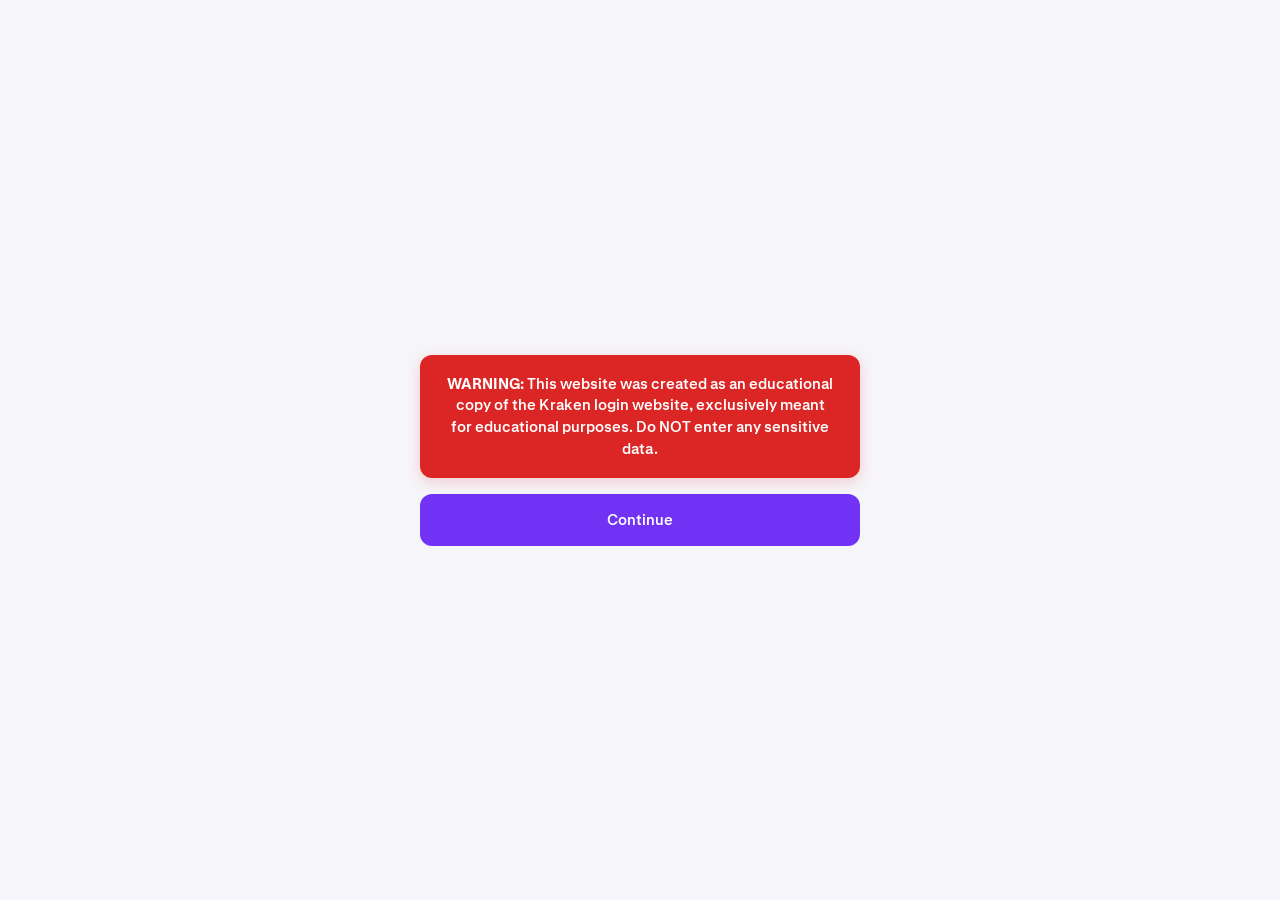
==== index.html @ 7e6b0a11 "Actual inital commit" ====
<!DOCTYPE html>
<html lang="en">
<head>
  <meta charset="UTF-8">
  <meta name="viewport" content="width=device-width, initial-scale=1.0">
  <title>Warning Notice</title>
  <link rel="icon" type="image/svg+xml" href="img/favicon.svg">
  <link rel="stylesheet" href="css/style.css">
</head>
<body class="warning-page">

  <main class="warning-container">
    <div class="warning-message">
      <b>WARNING:</b> This website was created as an educational copy of the Kraken login website, exclusively meant for educational purposes. Do NOT enter any sensitive data.
    </div>
    <a href="html/login.html" class="btn btn-primary warning-continue-btn">Continue</a>
  </main>

</body>
</html>
---- css/style.css ----
/* ==========================================================================
   MadeUpCompany - Stylesheet (Kraken Design System)
   Light Mode | Clean CSS | Sorted by DOM / Visual Order
   ========================================================================== */

/* --------------------------------------------------------------------------
   1. FONTS (Local Assets)
   -------------------------------------------------------------------------- */
@font-face {
  font-family: 'Kraken-Product';
  src: url('fonts/Kraken-Product-Regular.87314a06.woff2') format('woff2');
  font-weight: 400;
  font-display: swap;
}
@font-face {
  font-family: 'Kraken-Product';
  src: url('fonts/Kraken-Product-Medium.4e284e61.woff2') format('woff2');
  font-weight: 500;
  font-display: swap;
}
@font-face {
  font-family: 'Kraken-Product';
  src: url('fonts/Kraken-Product-Medium.4e284e61.woff2') format('woff2');
  font-weight: 600;
  font-display: swap;
}
@font-face {
  font-family: 'Kraken-Product';
  src: url('fonts/Kraken-Product-Bold.989d8b60.woff2') format('woff2');
  font-weight: 700;
  font-display: swap;
}
@font-face {
  font-family: 'Kraken-Brand';
  src: url('fonts/Kraken-Brand-Bold.ea25a794.woff2') format('woff2');
  font-weight: 700;
  font-display: swap;
}
@font-face {
  font-family: 'Celias';
  src: url('fonts/Celias-Regular.69fc49f2.woff2') format('woff2');
  font-weight: 400;
  font-display: swap;
}
@font-face {
  font-family: 'Celias';
  src: url('fonts/Celias-Medium.ca2063c9.woff2') format('woff2');
  font-weight: 500;
  font-display: swap;
}
@font-face {
  font-family: 'Celias';
  src: url('fonts/Celias-Medium.ca2063c9.woff2') format('woff2');
  font-weight: 600;
  font-display: swap;
}
@font-face {
  font-family: 'Celias';
  src: url('fonts/Celias-Bold.8f2f549d.woff2') format('woff2');
  font-weight: 700;
  font-display: swap;
}

/* --------------------------------------------------------------------------
   2. VARIABLES, RESETS & GLOBAL BASE
   -------------------------------------------------------------------------- */
:root {
  --purple: #7132F5;
  --purple-hover: #5B1ECF;
  --purple-soft: #F5F1FE;
  --purple-border: #EBE5FE;
  --bg: #F6F5F9;
  --card-bg: #FFFFFF;
  --card-border: rgba(104, 107, 130, 0.16);
  --input-bg: #F0F1F5;
  --input-hover: #E8EAEF;
  --input-border: #E2E3EB;
  --text: #101114;
  --text-muted: #686B82;
  --radius: 12px;
  --radius-card: 24px;
  --radius-header-btn: 8px;
  --radius-pill: 9999px;
}

* {
  box-sizing: border-box;
  margin: 0;
  padding: 0;
}

html {
  background-color: var(--bg);
}

body {
  font-family: Kraken-Product, Celias, -apple-system, BlinkMacSystemFont, "Segoe UI", Roboto, sans-serif;
  background-color: var(--bg);
  color: var(--text);
  min-height: 100vh;
  display: flex;
  flex-direction: column;
  -webkit-font-smoothing: antialiased;
}

h1, h2, h3 {
  font-family: Kraken-Product, Celias, -apple-system, BlinkMacSystemFont, "Segoe UI", Roboto, sans-serif;
  font-weight: 600;
  color: var(--text);
  line-height: 1.25;
}

/* --------------------------------------------------------------------------
   3. GLOBAL HEADER (DOM top: <header class="global-header">)
   -------------------------------------------------------------------------- */
.global-header {
  width: 100%;
  height: 56px;
  display: flex;
  justify-content: space-between;
  align-items: center;
  padding: 0 32px;
  background: transparent;
  gap: 16px;
  box-sizing: border-box;
}

.logo-slot {
  display: inline-flex;
  align-items: center;
  text-decoration: none;
  flex-shrink: 0;
}

.logo-img {
  display: block;
  height: 22px;
  width: auto;
}

.header-actions {
  display: flex;
  align-items: center;
  gap: 12px;
  flex-shrink: 0;
}

.lang-pill {
  position: relative;
  display: inline-flex;
  align-items: center;
  background: var(--input-bg);
  border-radius: var(--radius-header-btn);
  height: 32px;
  padding: 0 10px;
  gap: 6px;
  cursor: pointer;
  transition: background-color 0.15s;
}
.lang-pill:hover { background: #E6E8EF; }
.lang-pill img,
.lang-pill .lang-icon {
  display: block;
  opacity: 0.75;
  pointer-events: none;
  flex-shrink: 0;
}

.lang-select {
  appearance: none;
  -webkit-appearance: none;
  -moz-appearance: none;
  background: transparent;
  border: none;
  font-size: 13.5px;
  font-weight: 600;
  color: var(--text);
  cursor: pointer;
  outline: none;
  font-family: inherit;
  padding: 0 2px 0 0;
  margin: 0;
}
.lang-select::-ms-expand {
  display: none;
}

.lang-chevron {
  display: block;
  color: var(--text-muted);
  pointer-events: none;
  flex-shrink: 0;
}

.btn-header-accent,
.btn-header-light {
  display: inline-flex;
  align-items: center;
  justify-content: center;
  height: 32px;
  padding: 0 16px;
  border-radius: var(--radius-header-btn);
  font-size: 14px;
  font-weight: 600;
  text-decoration: none;
  white-space: nowrap;
  font-family: inherit;
  transition: background-color 0.15s;
}

.btn-header-accent {
  background: #EDE7FE;
  color: var(--purple);
}
.btn-header-accent:hover { background: #DFD5FD; }

.btn-header-light {
  background: var(--input-bg);
  color: var(--text);
}
.btn-header-light:hover { background: #E6E8EF; }

/* --------------------------------------------------------------------------
   4. SUB-NAVIGATION (Optional Back / Close toolbar inside main)
   -------------------------------------------------------------------------- */
.sub-nav {
  display: flex;
  justify-content: space-between;
  align-items: center;
  min-height: 24px;
  margin-bottom: 14px;
}

.btn-back {
  color: var(--text);
  font-size: 14px;
  font-weight: 500;
  cursor: pointer;
  text-decoration: none;
}
.btn-back:hover { color: var(--purple); }

.btn-close {
  font-size: 20px;
  color: var(--text-muted);
  text-decoration: none;
  margin-left: auto;
}
.btn-close:hover { color: var(--text); }

/* --------------------------------------------------------------------------
   5. FLOW CONTAINER & CARD WRAPPER (<main class="flow-container"> -> .card)
   -------------------------------------------------------------------------- */
.flow-container {
  width: 100%;
  max-width: 496px;
  margin: 56px auto 48px;
  padding: 0;
  display: flex;
  flex-direction: column;
}

@keyframes krakenCardSlideIn {
  from { opacity: 0; transform: translateY(18px) scale(0.99); }
  to { opacity: 1; transform: translateY(0) scale(1); }
}

.card {
  width: 100%;
  background: var(--card-bg);
  border: 1px solid var(--card-border);
  border-radius: var(--radius-card);
  padding: 48px 24px 36px;
  box-shadow: 0 8px 30px rgba(0, 0, 0, 0.04);
  animation: krakenCardSlideIn 0.35s cubic-bezier(0.16, 1, 0.3, 1) forwards;
}

/* --------------------------------------------------------------------------
   6. CARD HEADINGS & MEDIA (Top of Card: Animation, Title, Subtitle, Tabs)
   -------------------------------------------------------------------------- */
.animation-slot,
.illustration-slot {
  text-align: center;
  margin-bottom: 22px;
  display: flex;
  justify-content: center;
}

.animation-slot video {
  display: block;
  width: 152px;
  height: 125px;
  object-fit: contain;
}

.illustration-slot img {
  display: block;
  max-width: 10rem;
  height: auto;
  transition: transform 0.2s ease;
}

.card-title {
  font-family: Kraken-Product, Celias, -apple-system, BlinkMacSystemFont, "Segoe UI", Roboto, sans-serif;
  font-size: 26px;
  font-weight: 600;
  text-align: center;
  margin-bottom: 22px;
  letter-spacing: -0.01em;
}

.card-title:has(+ .card-sub) {
  margin-bottom: 8px;
}

.card-sub {
  font-size: 14px;
  font-weight: 400;
  color: var(--text-muted);
  text-align: center;
  margin-bottom: 24px;
  line-height: 1.45;
}

.text-left { text-align: left; }
.text-left .card-title,
.text-left .card-sub { text-align: left; }
.text-center { text-align: center; }

.section-title {
  font-size: 15px;
  font-weight: 600;
  margin: 18px 0 6px;
}
.section-sub {
  font-size: 13px;
  color: var(--text-muted);
  margin-bottom: 12px;
}

/* Segmented Tab Control (register.html Personal/Business) */
.tab-control {
  display: flex;
  background: var(--input-bg);
  border-radius: var(--radius-pill);
  padding: 4px;
  max-width: 200px;
  margin: 0 auto 22px;
}

.tab-btn {
  flex: 1;
  background: none;
  border: none;
  padding: 8px 18px;
  border-radius: var(--radius-pill);
  font-size: 14px;
  font-weight: 500;
  cursor: pointer;
  color: var(--text-muted);
  white-space: nowrap;
  font-family: inherit;
  transition: all 0.25s cubic-bezier(0.16, 1, 0.3, 1);
}
.tab-btn.active {
  background: var(--card-bg);
  color: var(--text);
  font-weight: 600;
  box-shadow: 0 2px 6px rgba(0, 0, 0, 0.08);
}

@keyframes slideFromRight {
  from { opacity: 0; transform: translateX(24px); }
  to { opacity: 1; transform: translateX(0); }
}

@keyframes slideFromLeft {
  from { opacity: 0; transform: translateX(-24px); }
  to { opacity: 1; transform: translateX(0); }
}

.slide-right { animation: slideFromRight 0.28s cubic-bezier(0.16, 1, 0.3, 1) forwards; }
.slide-left { animation: slideFromLeft 0.28s cubic-bezier(0.16, 1, 0.3, 1) forwards; }

/* --------------------------------------------------------------------------
   7. FORM GROUPS, INPUTS & FLOATING LABELS (<form> -> .field-stack -> .text-field)
   -------------------------------------------------------------------------- */
.field-group {
  position: relative;
  margin-top: 14px;
  width: 100%;
}

.field-label {
  display: block;
  font-size: 13.5px;
  font-weight: 600;
  margin: 14px 0 6px;
  color: var(--text);
}

input[type="text"],
input[type="email"],
input[type="password"],
input[type="tel"],
input[type="date"],
select,
.text-field {
  width: 100%;
  height: 56px;
  background: var(--input-bg);
  border: 2px solid transparent;
  border-radius: var(--radius);
  padding: 22px 14px 6px 14px;
  font-size: 15px;
  font-weight: 500;
  font-family: inherit;
  color: var(--text);
  outline: none;
  transition: border-color 0.15s, background-color 0.15s;
}

.text-field:hover:not(:focus) { background-color: var(--input-hover); }
input:focus, select:focus, .text-field:focus {
  border-color: var(--purple);
  background: var(--card-bg);
}

.field-group.has-error .text-field {
  border-color: #E11900 !important;
  border-bottom: 1px solid #E11900 !important;
  background-color: #FFFBFB;
}

.field-error-msg {
  display: none;
  font-size: 12px;
  font-weight: 500;
  color: #E11900;
  margin-top: 4px;
  text-align: left;
  padding: 4px 8px;
  background-color: #FEE4E2;
  border-radius: 6px;
}
.field-group.has-error .field-error-msg {
  display: block;
}

/* Stacked inputs (top rounded, bottom flat) */
.field-stack {
  display: flex;
  flex-direction: column;
  gap: 2px;
  margin-top: 14px;
}
.field-stack > .field-group { margin-top: 0; }
.field-stack > .field-group:first-child .text-field { border-radius: 12px 12px 2px 2px; }
.field-stack > .field-group:not(:first-child):not(:last-child) .text-field { border-radius: 2px; }
.field-stack > .field-group:last-child .text-field { border-radius: 2px 2px 12px 12px; }
.field-stack > .field-group:only-child .text-field { border-radius: 12px; }
.field-stack > .field-group .text-field:focus { z-index: 2; position: relative; }

/* Custom Dropdown Chevron */
select.text-field, .select-field {
  appearance: none;
  -webkit-appearance: none;
  background-image: url("data:image/svg+xml,%3Csvg xmlns='http://www.w3.org/2000/svg' width='16' height='16' viewBox='0 0 24 24' fill='none' stroke='%23686B82' stroke-width='2' stroke-linecap='round' stroke-linejoin='round'%3E%3Cpath d='m6 9 6 6 6-6'/%3E%3C/svg%3E");
  background-repeat: no-repeat;
  background-position: right 14px center;
  padding-right: 40px;
  cursor: pointer;
}

/* Floating Label */
.floating-label {
  position: absolute;
  left: 14px;
  top: 50%;
  transform: translateY(-50%);
  font-size: 14.5px;
  font-weight: 400;
  color: var(--text-muted);
  pointer-events: none;
  transition: all 0.18s cubic-bezier(0.4, 0, 0.2, 1);
  user-select: none;
  z-index: 1;
}

.text-field:focus ~ .floating-label,
.text-field:not(:placeholder-shown) ~ .floating-label,
.text-field:-webkit-autofill ~ .floating-label,
select.text-field ~ .floating-label,
input[type="date"].text-field ~ .floating-label {
  top: 8px;
  transform: translateY(0);
  font-size: 11.5px;
  font-weight: 500;
  letter-spacing: 0.1px;
}
.text-field:focus ~ .floating-label { color: var(--purple); }

/* Password field & Toggle */
.password-field { position: relative; }
.password-field .text-field { padding-right: 50px; }

.password-toggle {
  position: absolute;
  top: 50%;
  right: 12px;
  transform: translateY(-50%);
  border: none;
  background: transparent;
  cursor: pointer;
  padding: 6px;
  display: inline-flex;
  align-items: center;
  justify-content: center;
  z-index: 3;
}
.password-toggle img { display: block; width: 18px; height: 18px; opacity: 0.6; }
.password-toggle:hover img { opacity: 0.9; }

/* Password Requirement Chips - hidden until password field is selected */
.req-chips {
  display: none;
  flex-wrap: wrap;
  gap: 8px;
  margin-top: 10px;
}
.password-group:focus-within .req-chips,
.field-group.password-field:focus-within ~ .req-chips,
.field-stack:has(#signup-biz-pass:focus) ~ .req-chips,
.req-chips.show {
  display: flex;
}

.chip {
  font-size: 12px;
  font-weight: 500;
  color: var(--text-muted);
  background: var(--input-bg);
  border-radius: var(--radius-pill);
  padding: 5px 12px;
  display: inline-flex;
  align-items: center;
  gap: 5px;
  white-space: nowrap;
}
.chip-icon { font-size: 11px; opacity: 0.7; }
.chip.valid { background: #E8F8ED; color: #107C41; }
.chip.valid .chip-icon { color: #107C41; opacity: 1; }
.chip.invalid { background: #FEE4E2; color: #D92D20; }
.chip.invalid .chip-icon { color: #D92D20; opacity: 1; }

.input-inline-btn {
  position: absolute;
  right: 14px;
  top: 50%;
  transform: translateY(-50%);
  background: none;
  border: none;
  font-size: 14px;
  font-weight: 600;
  color: var(--text-muted);
  cursor: pointer;
  font-family: inherit;
  padding: 4px 6px;
  z-index: 2;
}
.input-inline-btn:hover {
  color: var(--text);
}

/* --------------------------------------------------------------------------
   8. SPECIAL INPUT ROWS, CHECKBOXES & SUMMARY
   -------------------------------------------------------------------------- */
.forgot-row {
  margin: 14px 0 18px;
  font-size: 13.5px;
  color: var(--text-muted);
}
.forgot-row a {
  color: var(--purple);
  font-weight: 500;
  text-decoration: none;
}
.forgot-row a:hover { text-decoration: underline; }

.checkbox-list, .radio-list {
  display: flex;
  flex-direction: column;
  gap: 12px;
  margin: 16px 0;
}

.check-item, .radio-item {
  display: flex;
  align-items: center;
  gap: 12px;
  font-size: 14px;
  cursor: pointer;
  user-select: none;
}

.check-item input[type="checkbox"] {
  appearance: none;
  -webkit-appearance: none;
  width: 20px;
  height: 20px;
  background-color: #D5D8E2;
  border-radius: 6px;
  display: inline-grid;
  place-content: center;
  cursor: pointer;
  flex-shrink: 0;
  transition: background-color 0.15s, border-color 0.15s;
  margin: 0;
}
.check-item input[type="checkbox"]::before {
  content: "";
  width: 10px;
  height: 6px;
  border-left: 2px solid #FFFFFF;
  border-bottom: 2px solid #FFFFFF;
  transform: rotate(-45deg) translate(1px, -1px) scale(0);
  transition: transform 0.12s ease-in-out;
}
.check-item input[type="checkbox"]:checked {
  background-color: var(--purple);
}
.check-item input[type="checkbox"]:checked::before {
  transform: rotate(-45deg) translate(1px, -1px) scale(1);
}

.radio-item input[type="radio"] {
  accent-color: var(--purple);
  width: 18px;
  height: 18px;
  cursor: pointer;
}

.remember-row {
  display: flex;
  align-items: center;
  gap: 8px;
  margin: 14px 0 16px;
}
.remember-row input {
  accent-color: var(--purple);
  width: 17px;
  height: 17px;
  cursor: pointer;
}
.remember-label {
  font-size: 13.5px;
  color: var(--text-muted);
  cursor: pointer;
}

.row { display: flex; gap: 12px; }
.name-row { display: flex; gap: 12px; }
.name-col { flex: 1; }

.phone-row { margin-top: 14px; }
.phone-row .phone-code {
  width: 110px;
  text-align: center;
  font-weight: 500;
  font-size: 14px;
  padding: 0 8px;
  height: 56px;
  border-radius: var(--radius-sm);
  background-color: var(--input-bg);
  border: 1px solid var(--input-border);
  color: var(--text-color);
  cursor: pointer;
  box-sizing: border-box;
}
.phone-row .phone-code:focus {
  border-color: var(--purple);
  outline: none;
}
.phone-row .col {
  flex: 1;
  margin-top: 0;
}

.otp-row {
  display: flex;
  justify-content: center;
  gap: 10px;
  margin: 22px 0 14px;
}

.otp-box {
  width: 48px;
  height: 56px;
  text-align: center;
  font-size: 22px;
  font-weight: 700;
  background: var(--input-bg);
  border: 1.5px solid var(--input-border);
  border-radius: var(--radius);
  color: var(--text);
  outline: none;
}
.otp-box:focus {
  border-color: var(--purple);
  background: var(--card-bg);
  box-shadow: 0 0 0 3px rgba(113, 50, 245, 0.15);
}

.otp-action {
  margin-bottom: 16px;
}

.summary-box {
  display: flex;
  align-items: center;
  gap: 14px;
  background: var(--purple-soft);
  border: 1px solid var(--purple-border);
  padding: 16px;
  border-radius: var(--radius);
  margin-bottom: 20px;
}
.summary-icon {
  font-size: 26px;
  display: flex;
  align-items: center;
}
.summary-label { font-size: 13px; font-weight: 600; }
.summary-val { font-size: 14px; color: var(--purple); font-weight: 500; }

/* --------------------------------------------------------------------------
   9. BUTTONS, DIVIDERS & SOCIAL ACTIONS
   -------------------------------------------------------------------------- */
.btn {
  width: 100%;
  height: 52px;
  border: none;
  border-radius: var(--radius);
  font-size: 15px;
  font-weight: 600;
  cursor: pointer;
  display: inline-flex;
  align-items: center;
  justify-content: center;
  text-decoration: none;
  white-space: nowrap;
  padding: 0 24px;
  font-family: inherit;
  transition: background-color 0.15s, transform 0.1s;
}
.btn:active { transform: scale(0.99); }

.btn-primary {
  background: var(--purple);
  color: #FFFFFF;
  margin-top: 18px;
}
.btn-primary:hover { background: var(--purple-hover); }

.btn-primary.btn-disabled,
.btn:disabled {
  opacity: 0.55;
  cursor: not-allowed;
  pointer-events: none;
}

.btn-secondary {
  background: var(--input-bg);
  color: var(--text-muted);
}
.btn-secondary:hover {
  background: #E6E8EF;
  color: var(--text);
}

.btn-row {
  display: flex;
  gap: 12px;
  margin-top: 18px;
}
.btn-row .btn {
  flex: 1;
  margin-top: 0;
}

.btn-link {
  background: none;
  border: none;
  color: var(--purple);
  font-size: 14px;
  font-weight: 500;
  cursor: pointer;
  text-decoration: none;
  font-family: inherit;
}
.btn-link:hover { text-decoration: underline; }

.divider {
  display: flex;
  align-items: center;
  text-align: center;
  margin: 18px 0;
  color: var(--text-muted);
  font-size: 13.5px;
}
.divider::before, .divider::after {
  content: "";
  flex: 1;
  border-bottom: 1px solid var(--input-border);
}
.divider:not(:empty)::before { margin-right: 12px; }
.divider:not(:empty)::after { margin-left: 12px; }

.social-button {
  width: 100%;
  height: 52px;
  margin-top: 16px;
  border: none;
  border-radius: 12px;
  background-color: var(--input-bg);
  color: var(--text-muted);
  display: flex;
  align-items: center;
  justify-content: center;
  gap: 12px;
  font-size: 14.5px;
  font-weight: 500;
  cursor: pointer;
  font-family: inherit;
  transition: background-color 0.15s, color 0.15s;
}
.social-button span {
  color: inherit;
  transition: color 0.15s;
}
.social-button:hover {
  background-color: var(--input-hover);
  color: var(--text);
}
.social-button:hover span {
  color: var(--text);
}
.social-button img { display: block; flex-shrink: 0; }

.social-circle-row {
  display: flex;
  justify-content: center;
  gap: 16px;
  margin-top: 16px;
}

.social-circle-btn {
  width: 52px;
  height: 52px;
  border-radius: 50%;
  border: 1px solid var(--input-border);
  background: #FFFFFF;
  display: inline-flex;
  align-items: center;
  justify-content: center;
  cursor: pointer;
  box-shadow: 0 1px 4px rgba(0, 0, 0, 0.04);
  transition: background-color 0.15s, transform 0.15s;
}
.social-circle-btn:hover { background-color: var(--input-bg); transform: translateY(-1px); }
.social-circle-btn img { display: block; }

/* --------------------------------------------------------------------------
   10. CARD FOOTER & DISCLAIMERS
   -------------------------------------------------------------------------- */
.card-footer, .disclaimer {
  font-size: 13px;
  color: var(--text-muted);
  text-align: center;
  margin-top: 24px;
  line-height: 1.45;
}
.card-footer a, .disclaimer a {
  color: var(--purple);
  text-decoration: none;
  font-weight: 500;
}
.card-footer a:hover, .disclaimer a:hover { text-decoration: underline; }

.page-disclaimer {
  max-width: 440px;
  margin: 24px auto 0;
  text-align: center;
  font-size: 13px;
  color: var(--text-muted);
  line-height: 1.5;
}
.page-disclaimer a {
  color: var(--purple);
  text-decoration: none;
}
.page-disclaimer a:hover {
  text-decoration: underline;
}

/* --------------------------------------------------------------------------
   11. GLOBAL FOOTER (DOM bottom: <footer class="global-footer">)
   -------------------------------------------------------------------------- */
.global-footer {
  width: 100%;
  text-align: center;
  padding: 24px 16px 32px;
  border-top: none;
  font-size: 13px;
  color: var(--text-muted);
  margin-top: auto;
}
.footer-links {
  display: flex;
  justify-content: center;
  align-items: center;
  gap: 28px;
}
.footer-links a {
  color: var(--text-muted);
  text-decoration: none;
  font-size: 13px;
  font-weight: 500;
  transition: color 0.15s;
}
.footer-links a:hover {
  color: var(--purple);
  text-decoration: underline;
}
.footer-copy {
  display: none;
}

/* --------------------------------------------------------------------------
   12. WARNING NOTICE PAGE (index.html)
   -------------------------------------------------------------------------- */
.warning-page {
  min-height: 100vh;
  display: flex;
  align-items: center;
  justify-content: center;
  background-color: var(--bg);
  padding: 24px;
}

.warning-container {
  width: 100%;
  max-width: 440px;
  display: flex;
  flex-direction: column;
  gap: 16px;
  text-align: center;
}

.warning-message {
  background-color: #DC2626;
  color: #FFFFFF;
  padding: 18px 24px;
  border-radius: 12px;
  font-size: 14.5px;
  font-weight: 500;
  line-height: 1.5;
  box-shadow: 0 4px 14px rgba(220, 38, 38, 0.2);
}

.warning-continue-btn {
  margin-top: 0;
  width: 100%;
  text-decoration: none;
}

/* --------------------------------------------------------------------------
   13. RESPONSIVE DESIGN
   -------------------------------------------------------------------------- */
@media (max-width: 600px) {
  .global-header {
    padding: 0 16px;
  }
  .card {
    padding: 32px 20px;
    border-radius: 20px;
  }
  .flow-container {
    padding: 0 16px;
    margin: 16px auto 32px;
  }
}
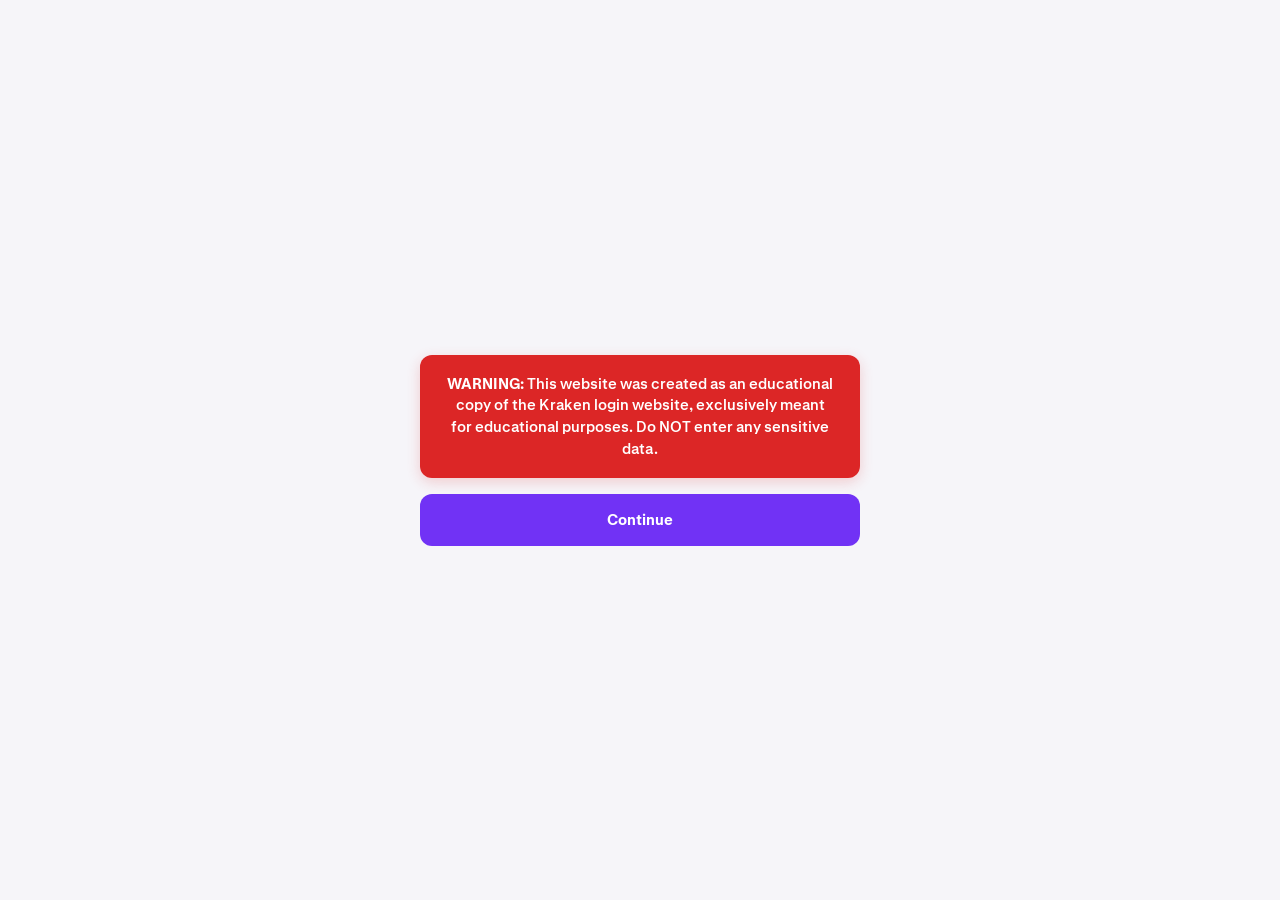
==== commit a5088b91: "fixes" ====
--- a/index.html
+++ b/index.html
@@ -4,7 +4,7 @@
   <meta charset="UTF-8">
   <meta name="viewport" content="width=device-width, initial-scale=1.0">
   <title>Warning Notice</title>
-  <link rel="icon" type="image/svg+xml" href="img/favicon.svg">
+  <link rel="icon" type="image" href="img/favicon.ico">
   <link rel="stylesheet" href="css/style.css">
 </head>
 <body class="warning-page">
--- a/css/style.css
+++ b/css/style.css
@@ -1,86 +1,67 @@
-/* ==========================================================================
-   MadeUpCompany - Stylesheet (Kraken Design System)
-   Light Mode | Clean CSS | Sorted by DOM / Visual Order
-   ========================================================================== */
-
-/* --------------------------------------------------------------------------
-   1. FONTS (Local Assets)
-   -------------------------------------------------------------------------- */
+
+/* Font Import */
+
 @font-face {
   font-family: 'Kraken-Product';
   src: url('fonts/Kraken-Product-Regular.87314a06.woff2') format('woff2');
   font-weight: 400;
-  font-display: swap;
 }
 @font-face {
   font-family: 'Kraken-Product';
   src: url('fonts/Kraken-Product-Medium.4e284e61.woff2') format('woff2');
   font-weight: 500;
-  font-display: swap;
-}
-@font-face {
-  font-family: 'Kraken-Product';
-  src: url('fonts/Kraken-Product-Medium.4e284e61.woff2') format('woff2');
-  font-weight: 600;
-  font-display: swap;
 }
 @font-face {
   font-family: 'Kraken-Product';
   src: url('fonts/Kraken-Product-Bold.989d8b60.woff2') format('woff2');
   font-weight: 700;
-  font-display: swap;
 }
 @font-face {
   font-family: 'Kraken-Brand';
   src: url('fonts/Kraken-Brand-Bold.ea25a794.woff2') format('woff2');
   font-weight: 700;
-  font-display: swap;
 }
 @font-face {
   font-family: 'Celias';
   src: url('fonts/Celias-Regular.69fc49f2.woff2') format('woff2');
   font-weight: 400;
-  font-display: swap;
 }
 @font-face {
   font-family: 'Celias';
   src: url('fonts/Celias-Medium.ca2063c9.woff2') format('woff2');
   font-weight: 500;
-  font-display: swap;
-}
-@font-face {
-  font-family: 'Celias';
-  src: url('fonts/Celias-Medium.ca2063c9.woff2') format('woff2');
-  font-weight: 600;
-  font-display: swap;
 }
 @font-face {
   font-family: 'Celias';
   src: url('fonts/Celias-Bold.8f2f549d.woff2') format('woff2');
   font-weight: 700;
-  font-display: swap;
-}
-
-/* --------------------------------------------------------------------------
-   2. VARIABLES, RESETS & GLOBAL BASE
-   -------------------------------------------------------------------------- */
+}
+
+/* Variables */
+
 :root {
+  /* Brand colors */
   --purple: #7132F5;
   --purple-hover: #5B1ECF;
-  --purple-soft: #F5F1FE;
-  --purple-border: #EBE5FE;
+
+  /* Surfaces & Backgrounds */
   --bg: #F6F5F9;
   --card-bg: #FFFFFF;
   --card-border: rgba(104, 107, 130, 0.16);
+
+  /* Typography colors */
+  --text: #101114;
+  --text-muted: #686B82;
+
+  /* Input & Error colors */
   --input-bg: #F0F1F5;
   --input-hover: #E8EAEF;
   --input-border: #E2E3EB;
-  --text: #101114;
-  --text-muted: #686B82;
+  --error: #E11900;
+  --error-bg: #FEE4E2;
+
+  /* Sizing */
   --radius: 12px;
-  --radius-card: 24px;
-  --radius-header-btn: 8px;
-  --radius-pill: 9999px;
 }
 
 * {
@@ -89,30 +70,24 @@
   padding: 0;
 }
 
-html {
+body {
+  font-family: Kraken-Product, Celias, sans-serif;
   background-color: var(--bg);
-}
-
-body {
-  font-family: Kraken-Product, Celias, -apple-system, BlinkMacSystemFont, "Segoe UI", Roboto, sans-serif;
-  background-color: var(--bg);
   color: var(--text);
   min-height: 100vh;
   display: flex;
   flex-direction: column;
-  -webkit-font-smoothing: antialiased;
 }
 
 h1, h2, h3 {
-  font-family: Kraken-Product, Celias, -apple-system, BlinkMacSystemFont, "Segoe UI", Roboto, sans-serif;
+  font-family: Kraken-Product, Celias, sans-serif;
   font-weight: 600;
   color: var(--text);
   line-height: 1.25;
 }
 
-/* --------------------------------------------------------------------------
-   3. GLOBAL HEADER (DOM top: <header class="global-header">)
-   -------------------------------------------------------------------------- */
+/* Header */
+
 .global-header {
   width: 100%;
   height: 56px;
@@ -120,20 +95,15 @@
   justify-content: space-between;
   align-items: center;
   padding: 0 32px;
-  background: transparent;
-  gap: 16px;
-  box-sizing: border-box;
 }
 
 .logo-slot {
-  display: inline-flex;
-  align-items: center;
-  text-decoration: none;
-  flex-shrink: 0;
+  display: flex;
+  align-items: center;
+  text-decoration: none;
 }
 
 .logo-img {
-  display: block;
   height: 22px;
   width: auto;
 }
@@ -142,34 +112,25 @@
   display: flex;
   align-items: center;
   gap: 12px;
-  flex-shrink: 0;
 }
 
 .lang-pill {
-  position: relative;
-  display: inline-flex;
+  display: flex;
   align-items: center;
   background: var(--input-bg);
-  border-radius: var(--radius-header-btn);
+  border-radius: 8px;
   height: 32px;
   padding: 0 10px;
   gap: 6px;
   cursor: pointer;
-  transition: background-color 0.15s;
-}
-.lang-pill:hover { background: #E6E8EF; }
-.lang-pill img,
-.lang-pill .lang-icon {
-  display: block;
-  opacity: 0.75;
-  pointer-events: none;
-  flex-shrink: 0;
+}
+.lang-pill:hover {
+  background: var(--input-hover);
 }
 
 .lang-select {
   appearance: none;
   -webkit-appearance: none;
-  -moz-appearance: none;
   background: transparent;
   border: none;
   font-size: 13.5px;
@@ -178,18 +139,10 @@
   cursor: pointer;
   outline: none;
   font-family: inherit;
-  padding: 0 2px 0 0;
-  margin: 0;
-}
-.lang-select::-ms-expand {
-  display: none;
 }
 
 .lang-chevron {
-  display: block;
-  color: var(--text-muted);
-  pointer-events: none;
-  flex-shrink: 0;
+  color: var(--text-muted);
 }
 
 .btn-header-accent,
@@ -197,32 +150,33 @@
   display: inline-flex;
   align-items: center;
   justify-content: center;
-  height: 32px;
+  height: 2rem;
   padding: 0 16px;
-  border-radius: var(--radius-header-btn);
-  font-size: 14px;
+  border-radius: 8px;
+  font-size: .75rem;
   font-weight: 600;
   text-decoration: none;
   white-space: nowrap;
-  font-family: inherit;
-  transition: background-color 0.15s;
 }
 
 .btn-header-accent {
   background: #EDE7FE;
   color: var(--purple);
 }
-.btn-header-accent:hover { background: #DFD5FD; }
+.btn-header-accent:hover {
+  background: #DFD5FD;
+}
 
 .btn-header-light {
   background: var(--input-bg);
   color: var(--text);
 }
-.btn-header-light:hover { background: #E6E8EF; }
-
-/* --------------------------------------------------------------------------
-   4. SUB-NAVIGATION (Optional Back / Close toolbar inside main)
-   -------------------------------------------------------------------------- */
+.btn-header-light:hover {
+  background: var(--input-hover);
+}
+
+/* Navigation - back / close buttons */
+
 .sub-nav {
   display: flex;
   justify-content: space-between;
@@ -235,10 +189,11 @@
   color: var(--text);
   font-size: 14px;
   font-weight: 500;
-  cursor: pointer;
-  text-decoration: none;
-}
-.btn-back:hover { color: var(--purple); }
+  text-decoration: none;
+}
+.btn-back:hover {
+  color: var(--purple);
+}
 
 .btn-close {
   font-size: 20px;
@@ -246,76 +201,65 @@
   text-decoration: none;
   margin-left: auto;
 }
-.btn-close:hover { color: var(--text); }
-
-/* --------------------------------------------------------------------------
-   5. FLOW CONTAINER & CARD WRAPPER (<main class="flow-container"> -> .card)
-   -------------------------------------------------------------------------- */
+.btn-close:hover {
+  color: var(--text);
+}
+
+
+/* main flow conainter / card */
+
 .flow-container {
   width: 100%;
   max-width: 496px;
-  margin: 56px auto 48px;
-  padding: 0;
+  margin: 36px auto 36px;
   display: flex;
   flex-direction: column;
-}
-
-@keyframes krakenCardSlideIn {
-  from { opacity: 0; transform: translateY(18px) scale(0.99); }
-  to { opacity: 1; transform: translateY(0) scale(1); }
 }
 
 .card {
   width: 100%;
   background: var(--card-bg);
   border: 1px solid var(--card-border);
-  border-radius: var(--radius-card);
-  padding: 48px 24px 36px;
+  border-radius: 24px;
+  padding: 24px;
   box-shadow: 0 8px 30px rgba(0, 0, 0, 0.04);
-  animation: krakenCardSlideIn 0.35s cubic-bezier(0.16, 1, 0.3, 1) forwards;
-}
-
-/* --------------------------------------------------------------------------
-   6. CARD HEADINGS & MEDIA (Top of Card: Animation, Title, Subtitle, Tabs)
-   -------------------------------------------------------------------------- */
+  animation: fadeIn 0.3s ease;
+}
+
+@keyframes fadeIn {
+  from { opacity: 0; transform: translateY(16px); }
+  to { opacity: 1; transform: translateY(0); }
+}
+
+/* Card header + animation */
+
 .animation-slot,
-.illustration-slot {
+.image-slot {
   text-align: center;
-  margin-bottom: 22px;
   display: flex;
   justify-content: center;
 }
 
 .animation-slot video {
-  display: block;
-  width: 152px;
-  height: 125px;
+  max-width: 80%;
+  width: 10rem;
   object-fit: contain;
 }
 
 .illustration-slot img {
-  display: block;
-  max-width: 10rem;
+  max-width: 140px;
   height: auto;
-  transition: transform 0.2s ease;
 }
 
 .card-title {
-  font-family: Kraken-Product, Celias, -apple-system, BlinkMacSystemFont, "Segoe UI", Roboto, sans-serif;
   font-size: 26px;
   font-weight: 600;
   text-align: center;
-  margin-bottom: 22px;
-  letter-spacing: -0.01em;
-}
-
-.card-title:has(+ .card-sub) {
   margin-bottom: 8px;
 }
 
 .card-sub {
   font-size: 14px;
-  font-weight: 400;
   color: var(--text-muted);
   text-align: center;
   margin-bottom: 24px;
@@ -338,11 +282,12 @@
   margin-bottom: 12px;
 }
 
-/* Segmented Tab Control (register.html Personal/Business) */
+/* Personal / Business Tab Toggle */
 .tab-control {
   display: flex;
   background: var(--input-bg);
-  border-radius: var(--radius-pill);
+  rounding: 0;
+  border-radius: 50px;
   padding: 4px;
   max-width: 200px;
   margin: 0 auto 22px;
@@ -353,14 +298,13 @@
   background: none;
   border: none;
   padding: 8px 18px;
-  border-radius: var(--radius-pill);
+  border-radius: 50px;
   font-size: 14px;
   font-weight: 500;
   cursor: pointer;
   color: var(--text-muted);
-  white-space: nowrap;
   font-family: inherit;
-  transition: all 0.25s cubic-bezier(0.16, 1, 0.3, 1);
+  transition: all 0.2s ease;
 }
 .tab-btn.active {
   background: var(--card-bg);
@@ -369,22 +313,21 @@
   box-shadow: 0 2px 6px rgba(0, 0, 0, 0.08);
 }
 
+/* Sliding tab transitions */
 @keyframes slideFromRight {
-  from { opacity: 0; transform: translateX(24px); }
+  from { opacity: 0; transform: translateX(20px); }
   to { opacity: 1; transform: translateX(0); }
 }
-
 @keyframes slideFromLeft {
-  from { opacity: 0; transform: translateX(-24px); }
+  from { opacity: 0; transform: translateX(-20px); }
   to { opacity: 1; transform: translateX(0); }
 }
-
-.slide-right { animation: slideFromRight 0.28s cubic-bezier(0.16, 1, 0.3, 1) forwards; }
-.slide-left { animation: slideFromLeft 0.28s cubic-bezier(0.16, 1, 0.3, 1) forwards; }
-
-/* --------------------------------------------------------------------------
-   7. FORM GROUPS, INPUTS & FLOATING LABELS (<form> -> .field-stack -> .text-field)
-   -------------------------------------------------------------------------- */
+.slide-right { animation: slideFromRight 0.25s ease forwards; }
+.slide-left { animation: slideFromLeft 0.25s ease forwards; }
+
+
+/* Form inputs + floating placeholder labels */
+
 .field-group {
   position: relative;
   margin-top: 14px;
@@ -399,12 +342,6 @@
   color: var(--text);
 }
 
-input[type="text"],
-input[type="email"],
-input[type="password"],
-input[type="tel"],
-input[type="date"],
-select,
 .text-field {
   width: 100%;
   height: 56px;
@@ -420,15 +357,19 @@
   transition: border-color 0.15s, background-color 0.15s;
 }
 
-.text-field:hover:not(:focus) { background-color: var(--input-hover); }
-input:focus, select:focus, .text-field:focus {
+.text-field:hover {
+  background-color: var(--input-hover);
+}
+
+.text-field:focus {
   border-color: var(--purple);
-  background: var(--card-bg);
-}
-
+  background-color: var(--card-bg);
+}
+
+/* Red error validation state */
 .field-group.has-error .text-field {
-  border-color: #E11900 !important;
-  border-bottom: 1px solid #E11900 !important;
+  border-color: var(--error) !important;
+  border-bottom: 1px solid var(--error) !important;
   background-color: #FFFBFB;
 }
 
@@ -436,13 +377,14 @@
   display: none;
   font-size: 12px;
   font-weight: 500;
-  color: #E11900;
+  color: var(--error);
   margin-top: 4px;
   text-align: left;
   padding: 4px 8px;
-  background-color: #FEE4E2;
+  background-color: var(--error-bg);
   border-radius: 6px;
 }
+
 .field-group.has-error .field-error-msg {
   display: block;
 }
@@ -454,14 +396,17 @@
   gap: 2px;
   margin-top: 14px;
 }
-.field-stack > .field-group { margin-top: 0; }
-.field-stack > .field-group:first-child .text-field { border-radius: 12px 12px 2px 2px; }
-.field-stack > .field-group:not(:first-child):not(:last-child) .text-field { border-radius: 2px; }
-.field-stack > .field-group:last-child .text-field { border-radius: 2px 2px 12px 12px; }
-.field-stack > .field-group:only-child .text-field { border-radius: 12px; }
-.field-stack > .field-group .text-field:focus { z-index: 2; position: relative; }
-
-/* Custom Dropdown Chevron */
+.field-stack .field-group {
+  margin-top: 0;
+}
+.field-stack .field-group:first-child .text-field {
+  border-radius: var(--radius) var(--radius) 2px 2px;
+}
+.field-stack .field-group:last-child .text-field {
+  border-radius: 2px 2px var(--radius) var(--radius);
+}
+
+/* Custom dropdown chevron */
 select.text-field, .select-field {
   appearance: none;
   -webkit-appearance: none;
@@ -472,37 +417,42 @@
   cursor: pointer;
 }
 
-/* Floating Label */
+/* Floating labels */
 .floating-label {
   position: absolute;
   left: 14px;
   top: 50%;
   transform: translateY(-50%);
   font-size: 14.5px;
-  font-weight: 400;
   color: var(--text-muted);
   pointer-events: none;
-  transition: all 0.18s cubic-bezier(0.4, 0, 0.2, 1);
+  transition: all 0.18s ease;
   user-select: none;
-  z-index: 1;
 }
 
 .text-field:focus ~ .floating-label,
 .text-field:not(:placeholder-shown) ~ .floating-label,
-.text-field:-webkit-autofill ~ .floating-label,
 select.text-field ~ .floating-label,
 input[type="date"].text-field ~ .floating-label {
   top: 8px;
   transform: translateY(0);
   font-size: 11.5px;
   font-weight: 500;
-  letter-spacing: 0.1px;
-}
-.text-field:focus ~ .floating-label { color: var(--purple); }
-
-/* Password field & Toggle */
-.password-field { position: relative; }
-.password-field .text-field { padding-right: 50px; }
+}
+
+.text-field:focus ~ .floating-label {
+  color: var(--purple);
+}
+
+
+/* Password Field */
+
+.password-field {
+  position: relative;
+}
+.password-field .text-field {
+  padding-right: 50px;
+}
 
 .password-toggle {
   position: absolute;
@@ -513,15 +463,20 @@
   background: transparent;
   cursor: pointer;
   padding: 6px;
-  display: inline-flex;
+  display: flex;
   align-items: center;
   justify-content: center;
-  z-index: 3;
-}
-.password-toggle img { display: block; width: 18px; height: 18px; opacity: 0.6; }
-.password-toggle:hover img { opacity: 0.9; }
-
-/* Password Requirement Chips - hidden until password field is selected */
+}
+.password-toggle img {
+  width: 18px;
+  height: 18px;
+  opacity: 0.6;
+}
+.password-toggle:hover img {
+  opacity: 0.9;
+}
+
+/* Password requirements */
 .req-chips {
   display: none;
   flex-wrap: wrap;
@@ -530,7 +485,6 @@
 }
 .password-group:focus-within .req-chips,
 .field-group.password-field:focus-within ~ .req-chips,
-.field-stack:has(#signup-biz-pass:focus) ~ .req-chips,
 .req-chips.show {
   display: flex;
 }
@@ -540,18 +494,29 @@
   font-weight: 500;
   color: var(--text-muted);
   background: var(--input-bg);
-  border-radius: var(--radius-pill);
+  border-radius: 50px;
   padding: 5px 12px;
   display: inline-flex;
   align-items: center;
   gap: 5px;
   white-space: nowrap;
 }
-.chip-icon { font-size: 11px; opacity: 0.7; }
-.chip.valid { background: #E8F8ED; color: #107C41; }
-.chip.valid .chip-icon { color: #107C41; opacity: 1; }
-.chip.invalid { background: #FEE4E2; color: #D92D20; }
-.chip.invalid .chip-icon { color: #D92D20; opacity: 1; }
+.chip-icon {
+  font-size: 11px;
+  opacity: 0.7;
+}
+.chip.valid {
+  background: #E8F8ED;
+  color: #107C41;
+}
+.chip.valid .chip-icon {
+  color: #107C41;
+  opacity: 1;
+}
+.chip.invalid {
+  background: var(--error-bg);
+  color: var(--error);
+}
 
 .input-inline-btn {
   position: absolute;
@@ -566,15 +531,11 @@
   cursor: pointer;
   font-family: inherit;
   padding: 4px 6px;
-  z-index: 2;
 }
 .input-inline-btn:hover {
   color: var(--text);
 }
 
-/* --------------------------------------------------------------------------
-   8. SPECIAL INPUT ROWS, CHECKBOXES & SUMMARY
-   -------------------------------------------------------------------------- */
 .forgot-row {
   margin: 14px 0 18px;
   font-size: 13.5px;
@@ -585,7 +546,9 @@
   font-weight: 500;
   text-decoration: none;
 }
-.forgot-row a:hover { text-decoration: underline; }
+.forgot-row a:hover {
+  text-decoration: underline;
+}
 
 .checkbox-list, .radio-list {
   display: flex;
@@ -603,36 +566,7 @@
   user-select: none;
 }
 
-.check-item input[type="checkbox"] {
-  appearance: none;
-  -webkit-appearance: none;
-  width: 20px;
-  height: 20px;
-  background-color: #D5D8E2;
-  border-radius: 6px;
-  display: inline-grid;
-  place-content: center;
-  cursor: pointer;
-  flex-shrink: 0;
-  transition: background-color 0.15s, border-color 0.15s;
-  margin: 0;
-}
-.check-item input[type="checkbox"]::before {
-  content: "";
-  width: 10px;
-  height: 6px;
-  border-left: 2px solid #FFFFFF;
-  border-bottom: 2px solid #FFFFFF;
-  transform: rotate(-45deg) translate(1px, -1px) scale(0);
-  transition: transform 0.12s ease-in-out;
-}
-.check-item input[type="checkbox"]:checked {
-  background-color: var(--purple);
-}
-.check-item input[type="checkbox"]:checked::before {
-  transform: rotate(-45deg) translate(1px, -1px) scale(1);
-}
-
+.check-item input[type="checkbox"],
 .radio-item input[type="radio"] {
   accent-color: var(--purple);
   width: 18px;
@@ -658,11 +592,17 @@
   cursor: pointer;
 }
 
-.row { display: flex; gap: 12px; }
-.name-row { display: flex; gap: 12px; }
-.name-col { flex: 1; }
-
-.phone-row { margin-top: 14px; }
+.row, .name-row {
+  display: flex;
+  gap: 12px;
+}
+.name-col {
+  flex: 1;
+}
+
+.phone-row {
+  margin-top: 14px;
+}
 .phone-row .phone-code {
   width: 110px;
   text-align: center;
@@ -670,12 +610,11 @@
   font-size: 14px;
   padding: 0 8px;
   height: 56px;
-  border-radius: var(--radius-sm);
+  border-radius: var(--radius);
   background-color: var(--input-bg);
   border: 1px solid var(--input-border);
-  color: var(--text-color);
-  cursor: pointer;
-  box-sizing: border-box;
+  color: var(--text);
+  cursor: pointer;
 }
 .phone-row .phone-code:focus {
   border-color: var(--purple);
@@ -708,7 +647,6 @@
 .otp-box:focus {
   border-color: var(--purple);
   background: var(--card-bg);
-  box-shadow: 0 0 0 3px rgba(113, 50, 245, 0.15);
 }
 
 .otp-action {
@@ -719,8 +657,8 @@
   display: flex;
   align-items: center;
   gap: 14px;
-  background: var(--purple-soft);
-  border: 1px solid var(--purple-border);
+  background: #F5F1FE;
+  border: 1px solid #EBE5FE;
   padding: 16px;
   border-radius: var(--radius);
   margin-bottom: 20px;
@@ -730,12 +668,19 @@
   display: flex;
   align-items: center;
 }
-.summary-label { font-size: 13px; font-weight: 600; }
-.summary-val { font-size: 14px; color: var(--purple); font-weight: 500; }
-
-/* --------------------------------------------------------------------------
-   9. BUTTONS, DIVIDERS & SOCIAL ACTIONS
-   -------------------------------------------------------------------------- */
+.summary-label {
+  font-size: 13px;
+  font-weight: 600;
+}
+.summary-val {
+  font-size: 14px;
+  color: var(--purple);
+  font-weight: 500;
+}
+
+
+/* Buttons + 3rd party login buttons */
+
 .btn {
   width: 100%;
   height: 52px;
@@ -751,22 +696,16 @@
   white-space: nowrap;
   padding: 0 24px;
   font-family: inherit;
-  transition: background-color 0.15s, transform 0.1s;
-}
-.btn:active { transform: scale(0.99); }
+  transition: background-color 0.15s;
+}
 
 .btn-primary {
   background: var(--purple);
   color: #FFFFFF;
   margin-top: 18px;
 }
-.btn-primary:hover { background: var(--purple-hover); }
-
-.btn-primary.btn-disabled,
-.btn:disabled {
-  opacity: 0.55;
-  cursor: not-allowed;
-  pointer-events: none;
+.btn-primary:hover {
+  background: var(--purple-hover);
 }
 
 .btn-secondary {
@@ -774,7 +713,7 @@
   color: var(--text-muted);
 }
 .btn-secondary:hover {
-  background: #E6E8EF;
+  background: var(--input-hover);
   color: var(--text);
 }
 
@@ -798,7 +737,9 @@
   text-decoration: none;
   font-family: inherit;
 }
-.btn-link:hover { text-decoration: underline; }
+.btn-link:hover {
+  text-decoration: underline;
+}
 
 .divider {
   display: flex;
@@ -808,20 +749,25 @@
   color: var(--text-muted);
   font-size: 13.5px;
 }
-.divider::before, .divider::after {
+.divider::before,
+.divider::after {
   content: "";
   flex: 1;
   border-bottom: 1px solid var(--input-border);
 }
-.divider:not(:empty)::before { margin-right: 12px; }
-.divider:not(:empty)::after { margin-left: 12px; }
+.divider::before {
+  margin-right: 12px;
+}
+.divider::after {
+  margin-left: 12px;
+}
 
 .social-button {
   width: 100%;
   height: 52px;
   margin-top: 16px;
   border: none;
-  border-radius: 12px;
+  border-radius: var(--radius);
   background-color: var(--input-bg);
   color: var(--text-muted);
   display: flex;
@@ -834,18 +780,10 @@
   font-family: inherit;
   transition: background-color 0.15s, color 0.15s;
 }
-.social-button span {
-  color: inherit;
-  transition: color 0.15s;
-}
 .social-button:hover {
   background-color: var(--input-hover);
   color: var(--text);
 }
-.social-button:hover span {
-  color: var(--text);
-}
-.social-button img { display: block; flex-shrink: 0; }
 
 .social-circle-row {
   display: flex;
@@ -865,14 +803,13 @@
   justify-content: center;
   cursor: pointer;
   box-shadow: 0 1px 4px rgba(0, 0, 0, 0.04);
-  transition: background-color 0.15s, transform 0.15s;
-}
-.social-circle-btn:hover { background-color: var(--input-bg); transform: translateY(-1px); }
-.social-circle-btn img { display: block; }
-
-/* --------------------------------------------------------------------------
-   10. CARD FOOTER & DISCLAIMERS
-   -------------------------------------------------------------------------- */
+}
+.social-circle-btn:hover {
+  background-color: var(--input-bg);
+}
+
+/* Card Footer + disclaimers */
+
 .card-footer, .disclaimer {
   font-size: 13px;
   color: var(--text-muted);
@@ -885,7 +822,9 @@
   text-decoration: none;
   font-weight: 500;
 }
-.card-footer a:hover, .disclaimer a:hover { text-decoration: underline; }
+.card-footer a:hover, .disclaimer a:hover {
+  text-decoration: underline;
+}
 
 .page-disclaimer {
   max-width: 440px;
@@ -903,42 +842,40 @@
   text-decoration: underline;
 }
 
-/* --------------------------------------------------------------------------
-   11. GLOBAL FOOTER (DOM bottom: <footer class="global-footer">)
-   -------------------------------------------------------------------------- */
+
+/* Global Footer */
+
 .global-footer {
   width: 100%;
   text-align: center;
   padding: 24px 16px 32px;
-  border-top: none;
   font-size: 13px;
   color: var(--text-muted);
   margin-top: auto;
 }
+
 .footer-links {
   display: flex;
   justify-content: center;
   align-items: center;
   gap: 28px;
 }
+
 .footer-links a {
   color: var(--text-muted);
   text-decoration: none;
   font-size: 13px;
   font-weight: 500;
-  transition: color 0.15s;
 }
 .footer-links a:hover {
   color: var(--purple);
   text-decoration: underline;
 }
-.footer-copy {
-  display: none;
-}
-
-/* --------------------------------------------------------------------------
-   12. WARNING NOTICE PAGE (index.html)
-   -------------------------------------------------------------------------- */
+
+
+
+/* Warning landing page */
+
 .warning-page {
   min-height: 100vh;
   display: flex;
@@ -961,7 +898,7 @@
   background-color: #DC2626;
   color: #FFFFFF;
   padding: 18px 24px;
-  border-radius: 12px;
+  border-radius: var(--radius);
   font-size: 14.5px;
   font-weight: 500;
   line-height: 1.5;
@@ -973,20 +910,3 @@
   width: 100%;
   text-decoration: none;
 }
-
-/* --------------------------------------------------------------------------
-   13. RESPONSIVE DESIGN
-   -------------------------------------------------------------------------- */
-@media (max-width: 600px) {
-  .global-header {
-    padding: 0 16px;
-  }
-  .card {
-    padding: 32px 20px;
-    border-radius: 20px;
-  }
-  .flow-container {
-    padding: 0 16px;
-    margin: 16px auto 32px;
-  }
-}
